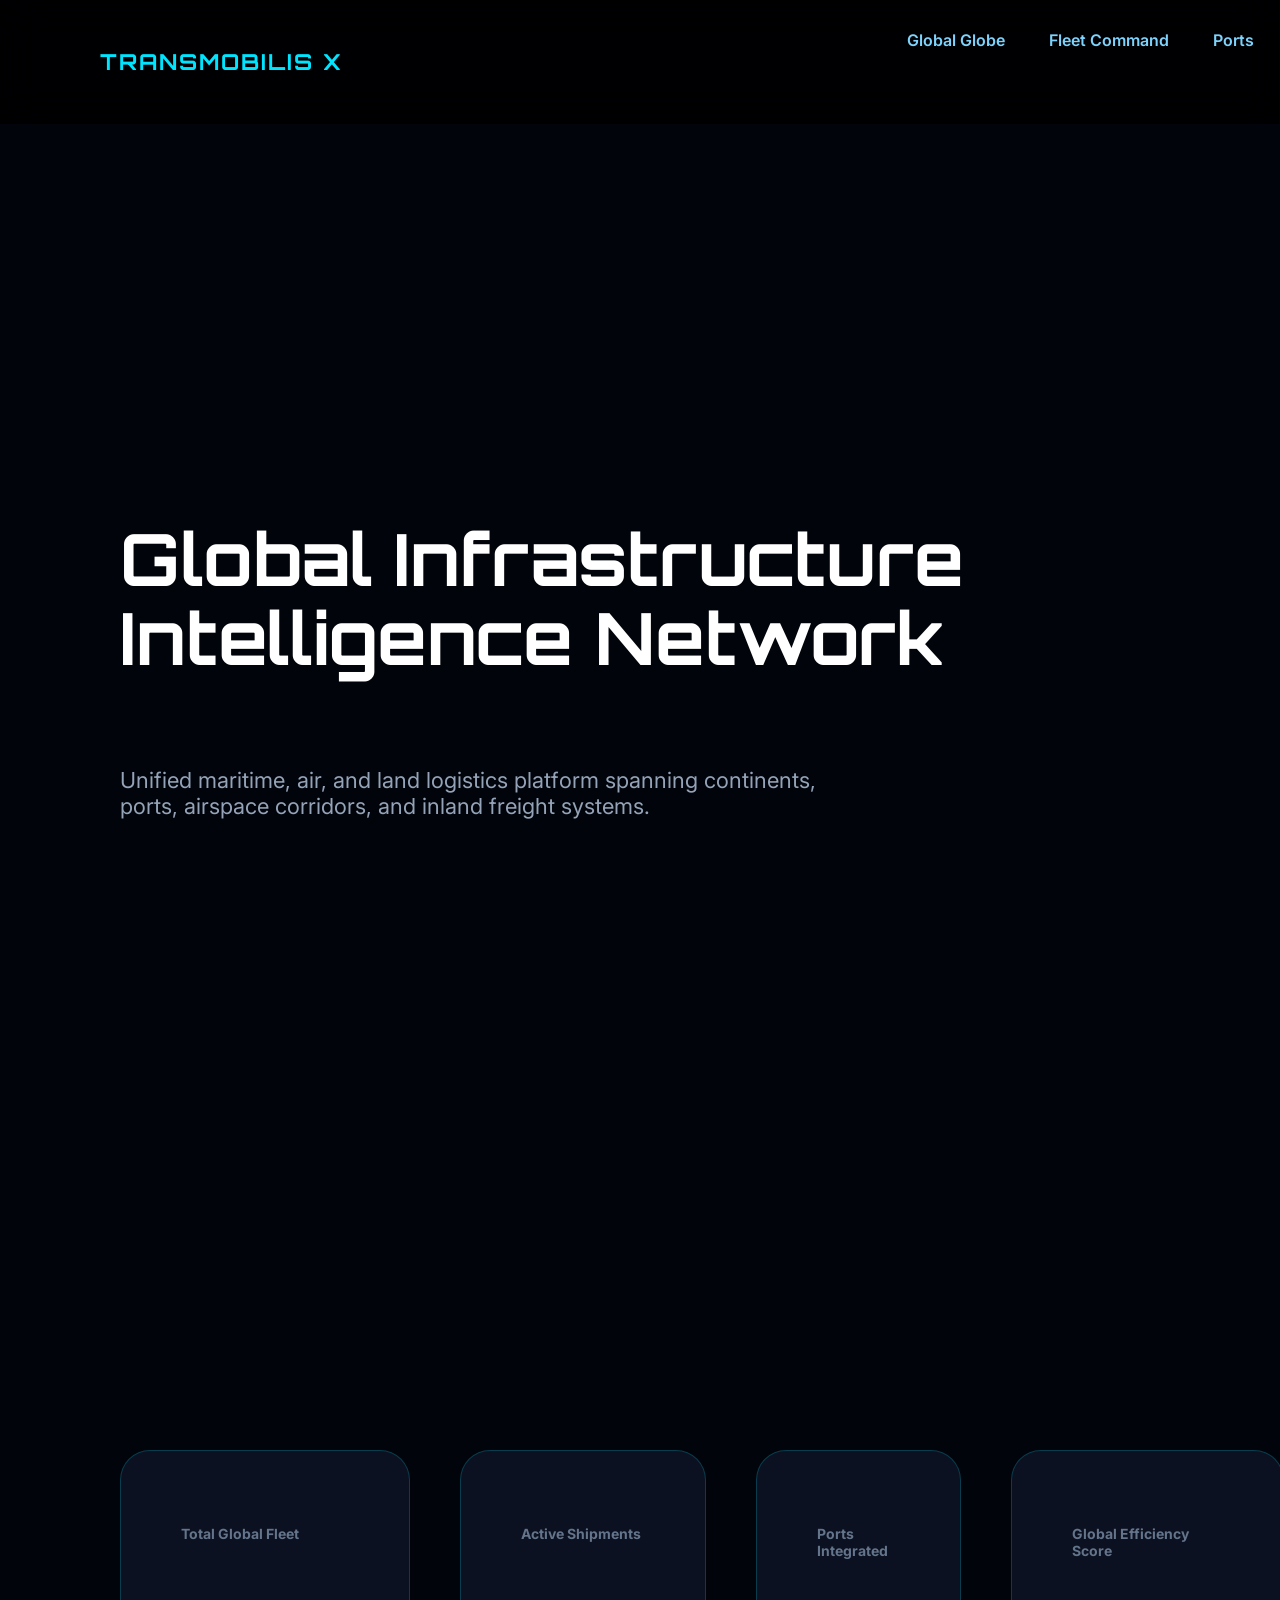
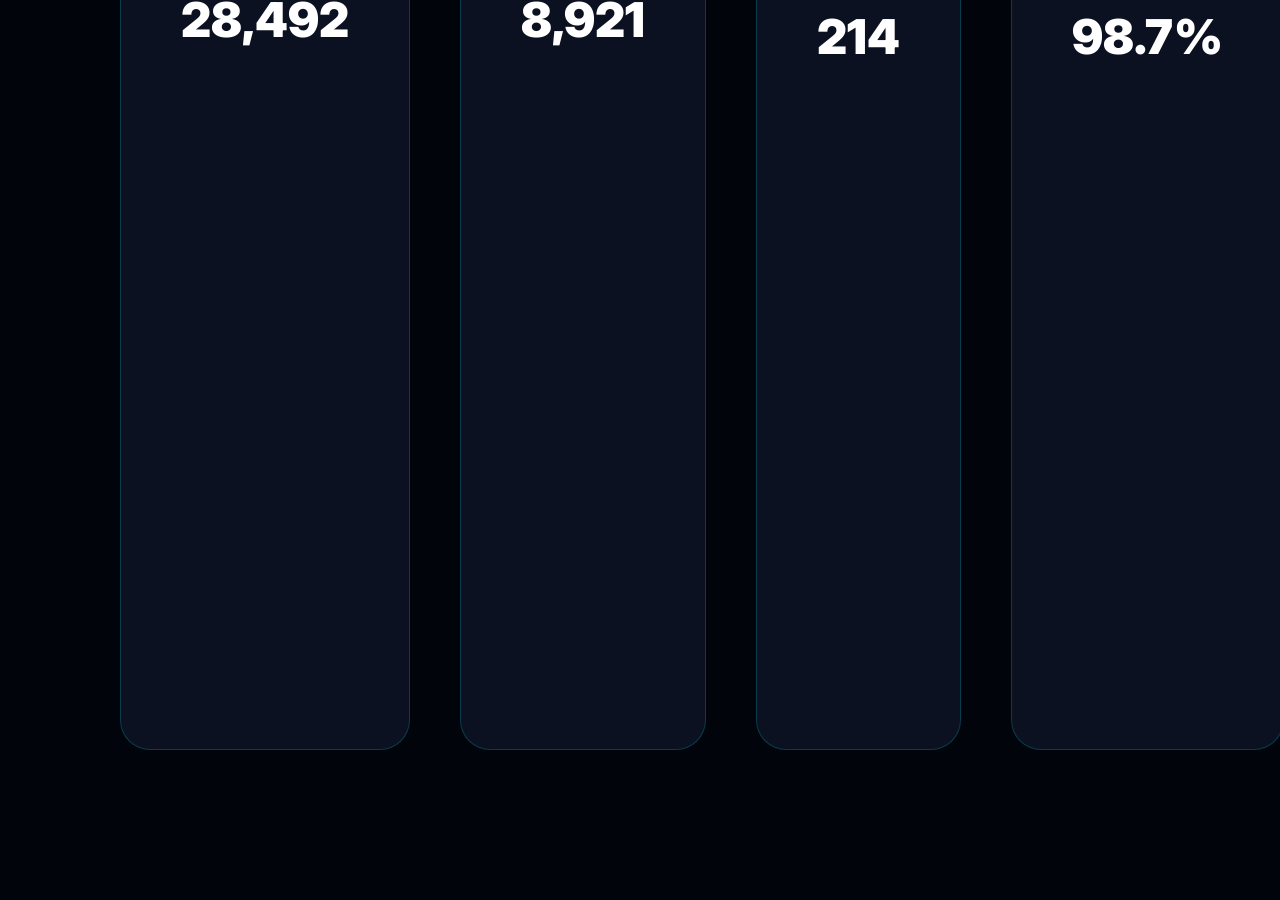
==== index.html @ 94949eba "initial commit" ====
<!DOCTYPE html>
<html>
<head>
<meta charset="UTF-8">
<title>TransMobilis X | Global Control Tower</title>
<meta name="viewport" content="width=device-width, initial-scale=1.0">
<meta name="description" content="ToxExpress Global Control Tower — real-time logistics intelligence, fleet command, port monitoring, and shipment tracking worldwide.">
<link rel="canonical" href="https://toxexpress.org/">
<!-- Open Graph -->
<meta property="og:type" content="website">
<meta property="og:site_name" content="ToxExpress">
<meta property="og:title" content="TransMobilis X | Global Control Tower">
<meta property="og:description" content="ToxExpress Global Control Tower — real-time logistics intelligence, fleet command, port monitoring, and shipment tracking worldwide.">
<meta property="og:url" content="https://toxexpress.org/">
<!-- Twitter Card -->
<meta name="twitter:card" content="summary">
<meta name="twitter:title" content="TransMobilis X | Global Control Tower">
<meta name="twitter:description" content="ToxExpress Global Control Tower — real-time logistics intelligence, fleet command, port monitoring, and shipment tracking worldwide.">
<link href="https://fonts.googleapis.com/css2?family=Orbitron:wght@600;900&family=Inter:wght@300;500;700&display=swap" rel="stylesheet">

<style>
body{
margin:0;
background:#01040a;
color:white;
font-family:Inter;
overflow-x:hidden;
}

/* NAV */
nav{
position:fixed;
width:100%;
padding:30px 100px;
display:flex;
justify-content:space-between;
background:rgba(0,0,0,0.8);
backdrop-filter:blur(20px);
z-index:999;
}

nav h1{
font-family:Orbitron;
font-size:22px;
letter-spacing:2px;
color:#00e5ff;
}

nav a{
margin-left:40px;
color:#7dd3fc;
text-decoration:none;
font-weight:600;
}

/* HERO */
.hero{
min-height:100vh;
display:flex;
flex-direction:column;
justify-content:center;
padding:200px 120px;
}

.hero h2{
font-family:Orbitron;
font-size:72px;
max-width:900px;
line-height:1.1;
}

.hero p{
margin-top:30px;
font-size:22px;
color:#94a3b8;
max-width:700px;
}

/* KPI WALL */
.kpi-wall{
min-height:100vh;
padding:150px 120px;
display:grid;
grid-template-columns:repeat(4,1fr);
gap:50px;
}

.kpi{
padding:60px;
background:#0b1120;
border-radius:30px;
border:1px solid rgba(0,229,255,0.2);
}

.kpi h3{
font-size:14px;
color:#64748b;
margin-bottom:20px;
}

.kpi p{
font-size:48px;
font-weight:900;
}
</style>
</head>

<body>

<nav>
<h1>TRANSMOBILIS X</h1>
<div>
<a href="globe.html">Global Globe</a>
<a href="fleet.html">Fleet Command</a>
<a href="ports.html">Ports</a>
<a href="shipment.html">Shipments</a>
</div>
</nav>

<section class="hero">
<h2>Global Infrastructure Intelligence Network</h2>
<p>
Unified maritime, air, and land logistics platform spanning continents,
ports, airspace corridors, and inland freight systems.
</p>
</section>

<section class="kpi-wall">
<div class="kpi"><h3>Total Global Fleet</h3><p>28,492</p></div>
<div class="kpi"><h3>Active Shipments</h3><p>8,921</p></div>
<div class="kpi"><h3>Ports Integrated</h3><p>214</p></div>
<div class="kpi"><h3>Global Efficiency Score</h3><p>98.7%</p></div>
</section>

</body>
</html>
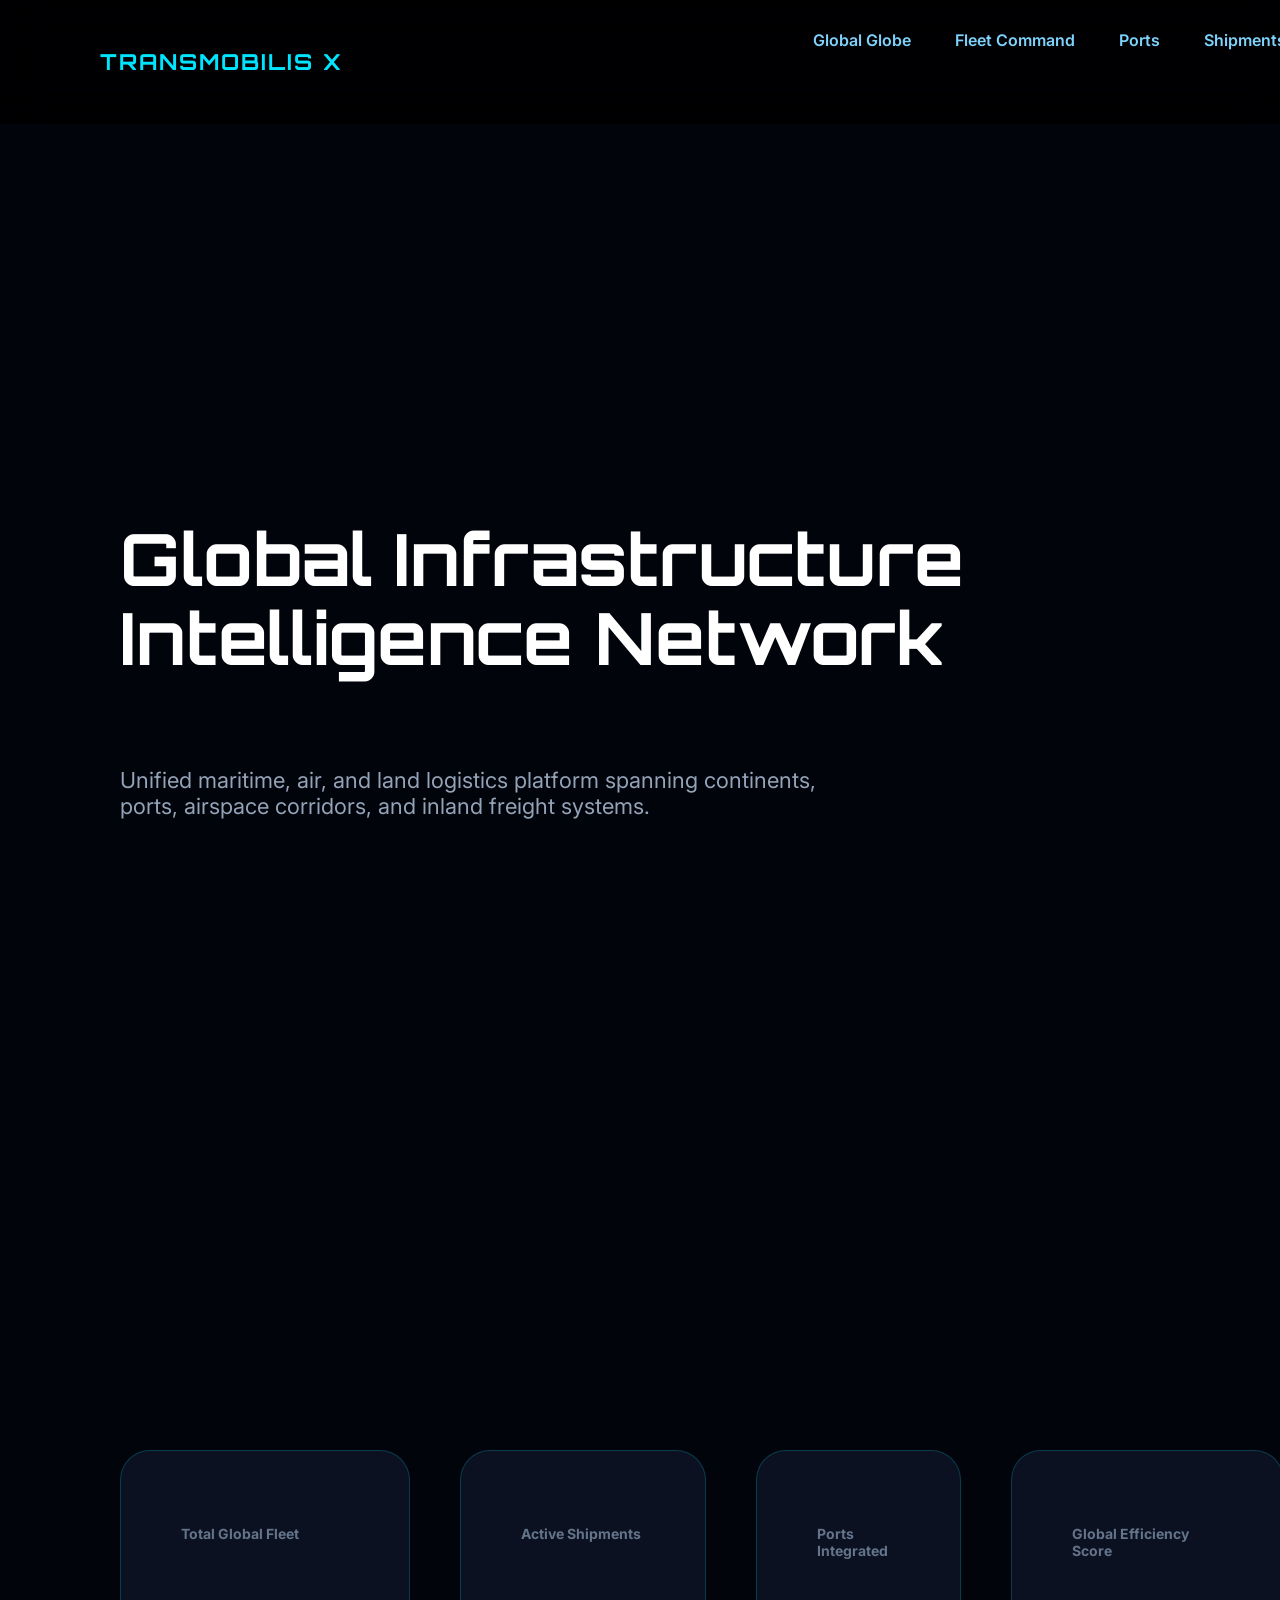
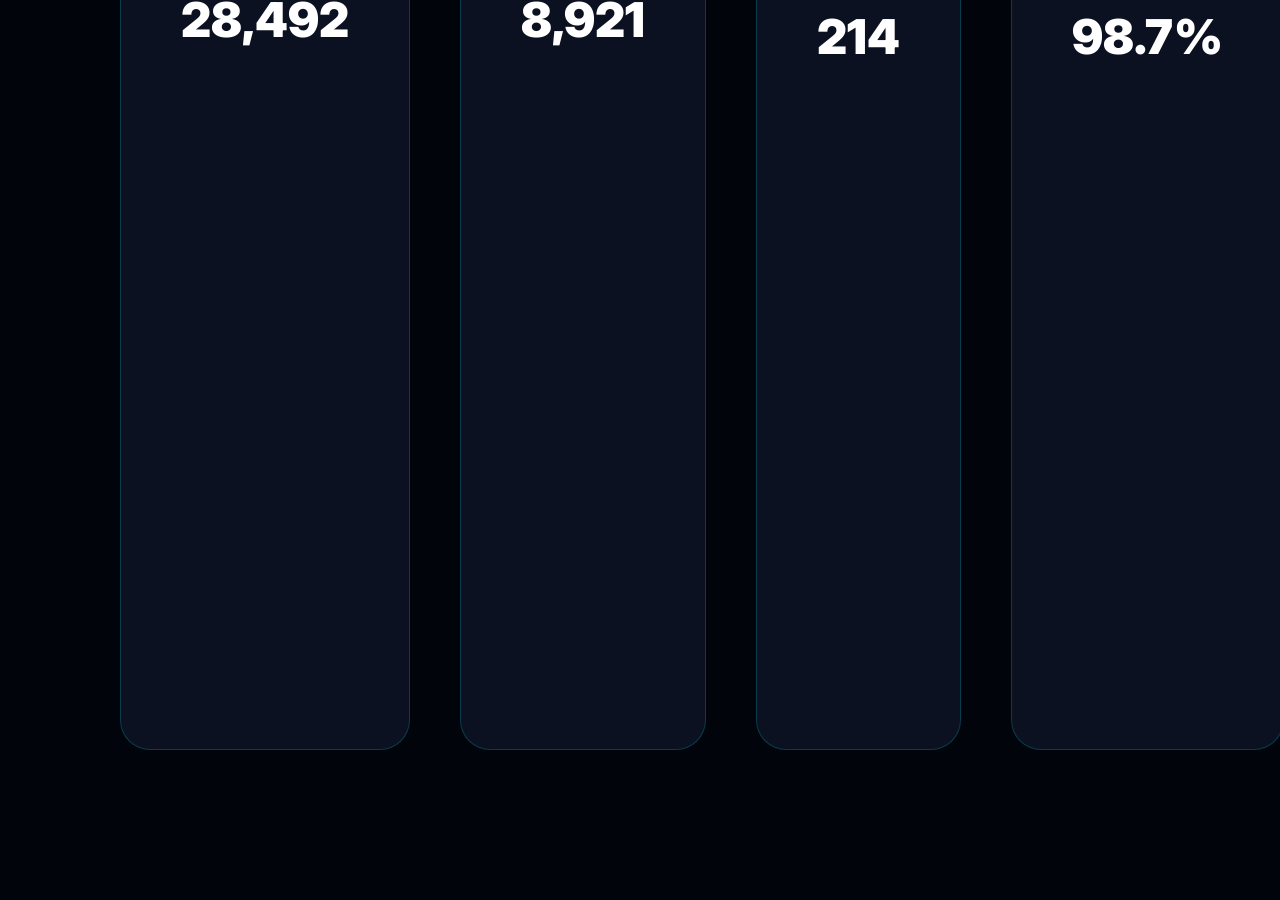
==== commit 6f6f295f: "Add integrated admin console for shipment tracking management" ====
--- a/index.html
+++ b/index.html
@@ -114,6 +114,7 @@
 <a href="fleet.html">Fleet Command</a>
 <a href="ports.html">Ports</a>
 <a href="shipment.html">Shipments</a>
+<a href="admin.html">Admin</a>
 </div>
 </nav>
 
